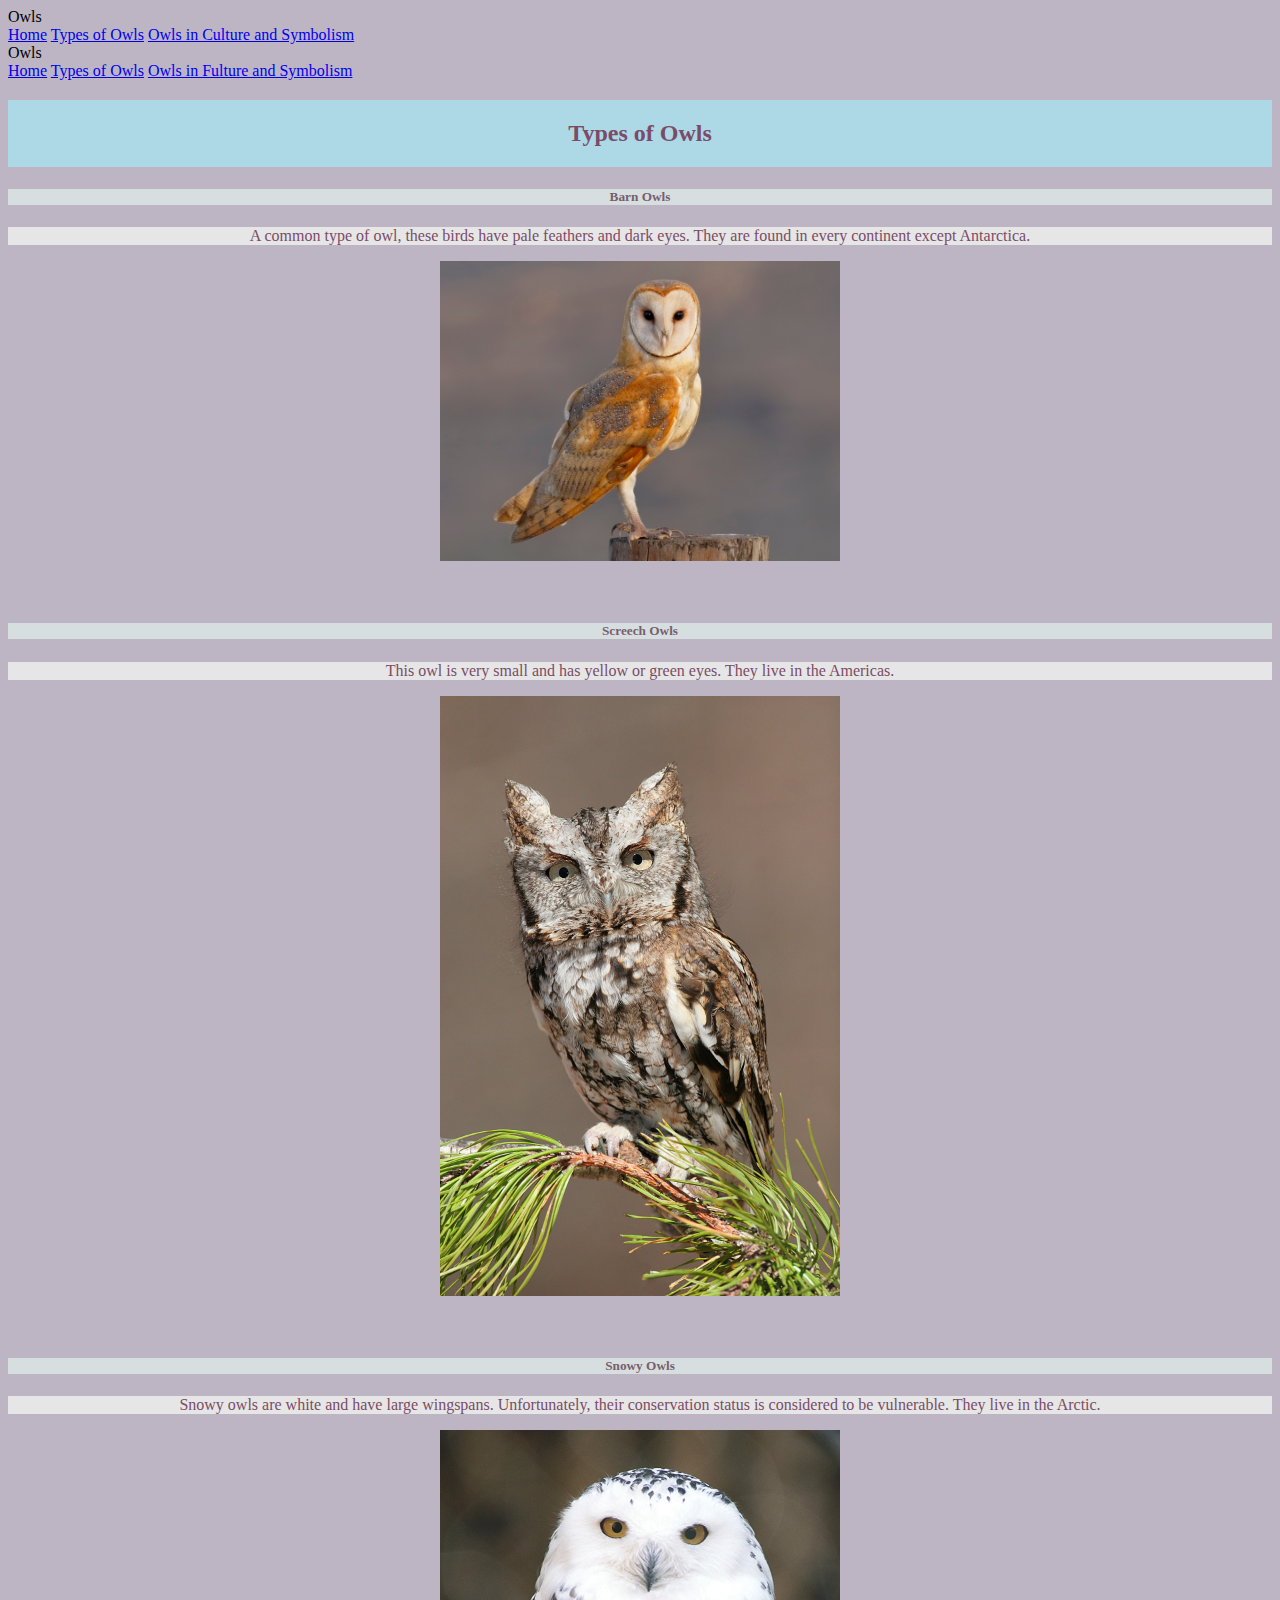
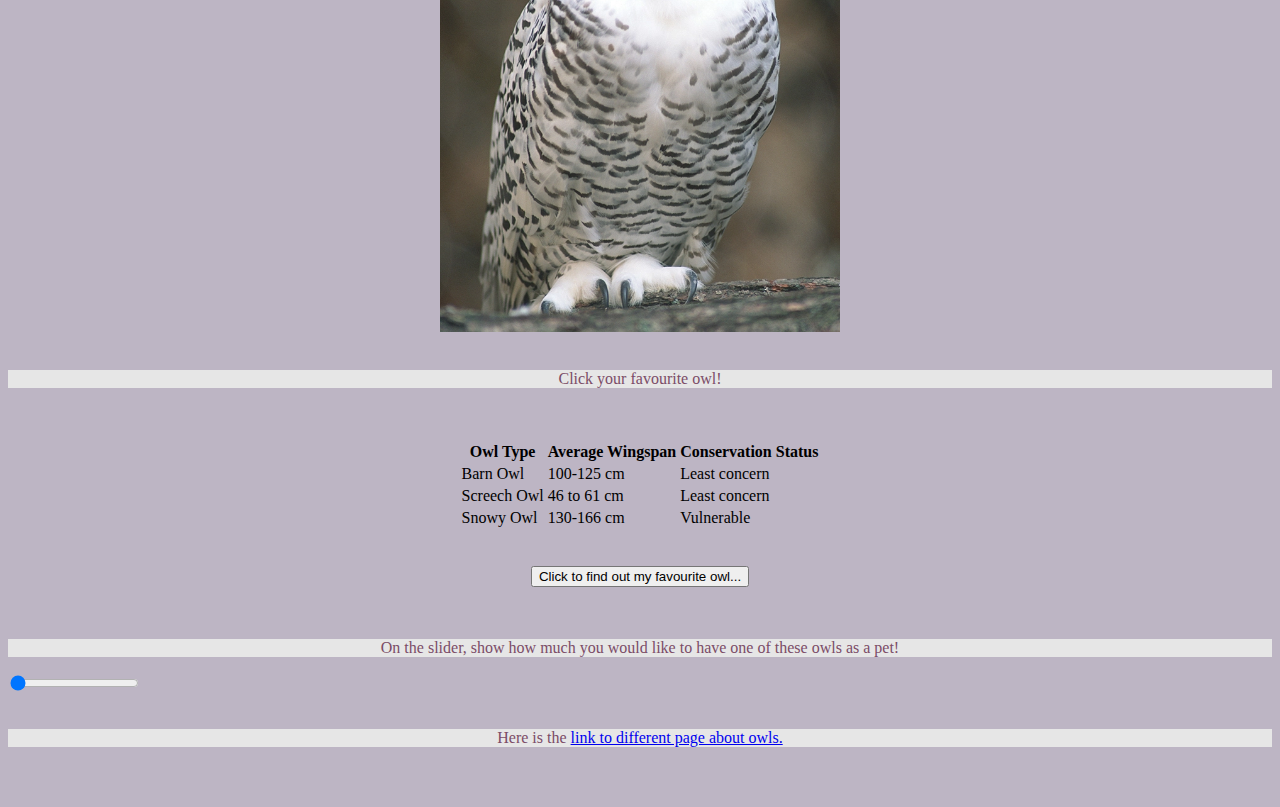
==== index2.html @ 4a733caa "Added back files and folders" ====
<!DOCTYPE html>
<html>
  <head>

    <!-- Meta data -->
    <meta charset="utf-8">
    <meta name="description" content="My Unit 1 Major Assignment">
    <meta name="keywords" content="immaculata, ics2o">
    <meta name="author" content="ZoiaB">
    <meta name="viewport" content="width=device-width, initial-scale=1.0">

    <!-- Stylesheet -->
    <link rel="stylesheet" href="./css/style2.css">

    <!-- Favicon -->
    <link rel="apple-touch-icon" sizes="180x180" href="./fav_index/android-chrome-192x192.png">
    <link rel="icon" type="image/png" sizes="32x32" href="./fav_index/android-chrome-192x192.png">
    <link rel="icon" type="image/png" sizes="16x16" href="./fav_index/android-chrome-192x192.png">
    <link rel="./fav_index/android-chrome-192x192.png" href="./fav_index/android-chrome-192x192.png">

    <!-- Google's MDL Fonts and Colors -->
    <link rel="stylesheet" href="https://fonts.googleapis.com/icon?family=Material+Icons">
    <link rel="stylesheet" href="https://code.getmdl.io/1.3.0/material.blue_grey-indigo.min.css" />

    <!-- MDL Progress Bar with Buffering -->
    <div id="p3" class="mdl-progress mdl-js-progress"></div>
    <script>
  document.querySelector('#p3').addEventListener('mdl-componentupgraded', function() {
    this.MaterialProgress.setProgress(33);
    this.MaterialProgress.setBuffer(87);
      });
    </script>

    <!-- Web page title -->
    <title>Types of Owls</title>
  </head>
  <body>

    <!-- Google's MDL Components -->
    <script defer src="https://code.getmdl.io/1.3.0/material.min.js"></script>

    <!-- JavaScript function -->
    <script>
      function myButtonClicked() {
        alert("My favourite owl is the barn owl!")
      }
    </script>

    <!-- Layout -->
    <div>
      <nav>
      <header class="mdl-layout__header">
        <div class="mdl-layout__header-row">
          <!-- Title -->
          <span class="mdl-layout-title">Owls</span>
          <!-- Add spacer, to align navigation to the right -->
          <div class="mdl-layout-spacer"></div>
          <!-- Navigation. We hide it in small screens. -->
          <nav class="mdl-navigation mdl-layout--large-screen-only">
            <a class="mdl-navigation__link" href="./index.html">Home</a>
            <a class="mdl-navigation__link" href="./index2.html">Types of Owls</a>
            <a class="mdl-navigation__link" href="./index3.html">Owls in Culture and Symbolism</a>
          </nav>
        </div>
      </header>
      <div class="mdl-layout__drawer">
        <span class="mdl-layout-title">Owls</span>
        <nav class="mdl-navigation">
          <a class="mdl-navigation__link" href="./index.html">Home</a>
          <a class="mdl-navigation__link" href="index2.html">Types of Owls</a>
          <a class="mdl-navigation__link" href="./index3.html">Owls in Fulture and Symbolism</a>
        </nav>
      </div>
      </nav>
    </div>
    
    <!-- Container for web page content-->
    <main class = "mdl-layout__content" style = "padding-left:20px; padding-right:20px;"></main>

      <!-- Web page header -->
      <h2>Types of Owls</h2>

      <!-- Barn Owl Text -->
      <h5>Barn Owls</h5>
      <p>A common type of owl, these birds have pale feathers and dark eyes. They are found in every continent except Antarctica.</p>
      
      <!-- Image of Barn Owl--->
      <center>
      <img src="./images/barnowl.jpg" width="400" length="500">
      </center>

      <!-- Screech Owl Text -->
      <br></br>
      <h5>Screech Owls</h5>
      <p>This owl is very small and has yellow or green eyes. They live in the Americas.</p>

      <!-- Image of Screech Owl--->
      <center>
      <img src="./images/screechowl.jpg" width="400" length="500">
      </center>

      <!-- Snowy Owl Text -->
      <br></br>
      <h5>Snowy Owls</h5>
      <p>Snowy owls are white and have large wingspans. Unfortunately, their conservation status is considered to be vulnerable. They live in the Arctic. </p>

      <!-- Image of Snowy Owl--->
      <center>
      <img src="./images/snowyowl.jpg" width="400" length="500">
      <br></br>
      <p>Click your favourite owl!</p>
      </center>
      
      <!-- Table -->
      <br></br>
      <center>
      <table class="mdl-data-table mdl-js-data-table mdl-data-table--selectable mdl-shadow--2dp">
      <thead>
        <tr>
          <th class="mdl-data-table__cell--non-numeric">Owl Type</th>
          <th>Average Wingspan</th>
          <th>Conservation Status</th>
        </tr>
      </thead>
      <tbody>
        <tr>
          <td class="mdl-data-table__cell--non-numeric">Barn Owl</td>
          <td>100-125 cm</td>
          <td>Least concern</td>
        </tr>
        <tr>
          <td class="mdl-data-table__cell--non-numeric">Screech Owl</td>
          <td>46 to 61 cm</td>
          <td>Least concern</td>
        </tr>
        <tr>
          <td class="mdl-data-table__cell--non-numeric">Snowy Owl</td>
          <td>130-166 cm</td>
          <td>Vulnerable</td>
        </tr>
      </tbody>
      </table>
      </center>
      
      <!-- Raised button -->
      <br></br>
      <center>
      <button onclick="myButtonClicked()" class="mdl-button mdl-js-button mdl-button--flat mdl-button--raised">
        Click to find out my favourite owl...
      </button>
      </center>

      <!-- Default Slider -->
      <br></br>
      <p>On the slider, show how much you would like to have one of these owls as a pet!</p>
      <input class="mdl-slider mdl-js-slider" type="range"
  min="0" max="100" value="0" tabindex="0">

      <!-- Links to other web pages -->
      <br><br/>
      <p>Here is the <a href = "https://www.owlresearchinstitute.org/owls-1">link to different page about owls.</a>
      </p>
      <br></br>
    </main>
  </body>
</html>
---- css/style2.css ----
/* Created by: ZoiaB
*Created on: Feb 2023
*This CSS file defines the style for index2.html
*Assign-01-HTML-Website
*/

body {
  background-color: hsl(272, 11%, 74%);
}

h2 {
  background-color: lightblue;
  color: hsl(326, 24%, 39%);
  padding: 20px;
  text-align: center;
}

p {
  background-color: #e6e6e6;
  color: hsl(326, 24%, 39%);
  text-align: center;
}

h5 {
  background-color: #d7dee0;
  color: hsl(325, 12%, 42%);
  text-align: center;
}
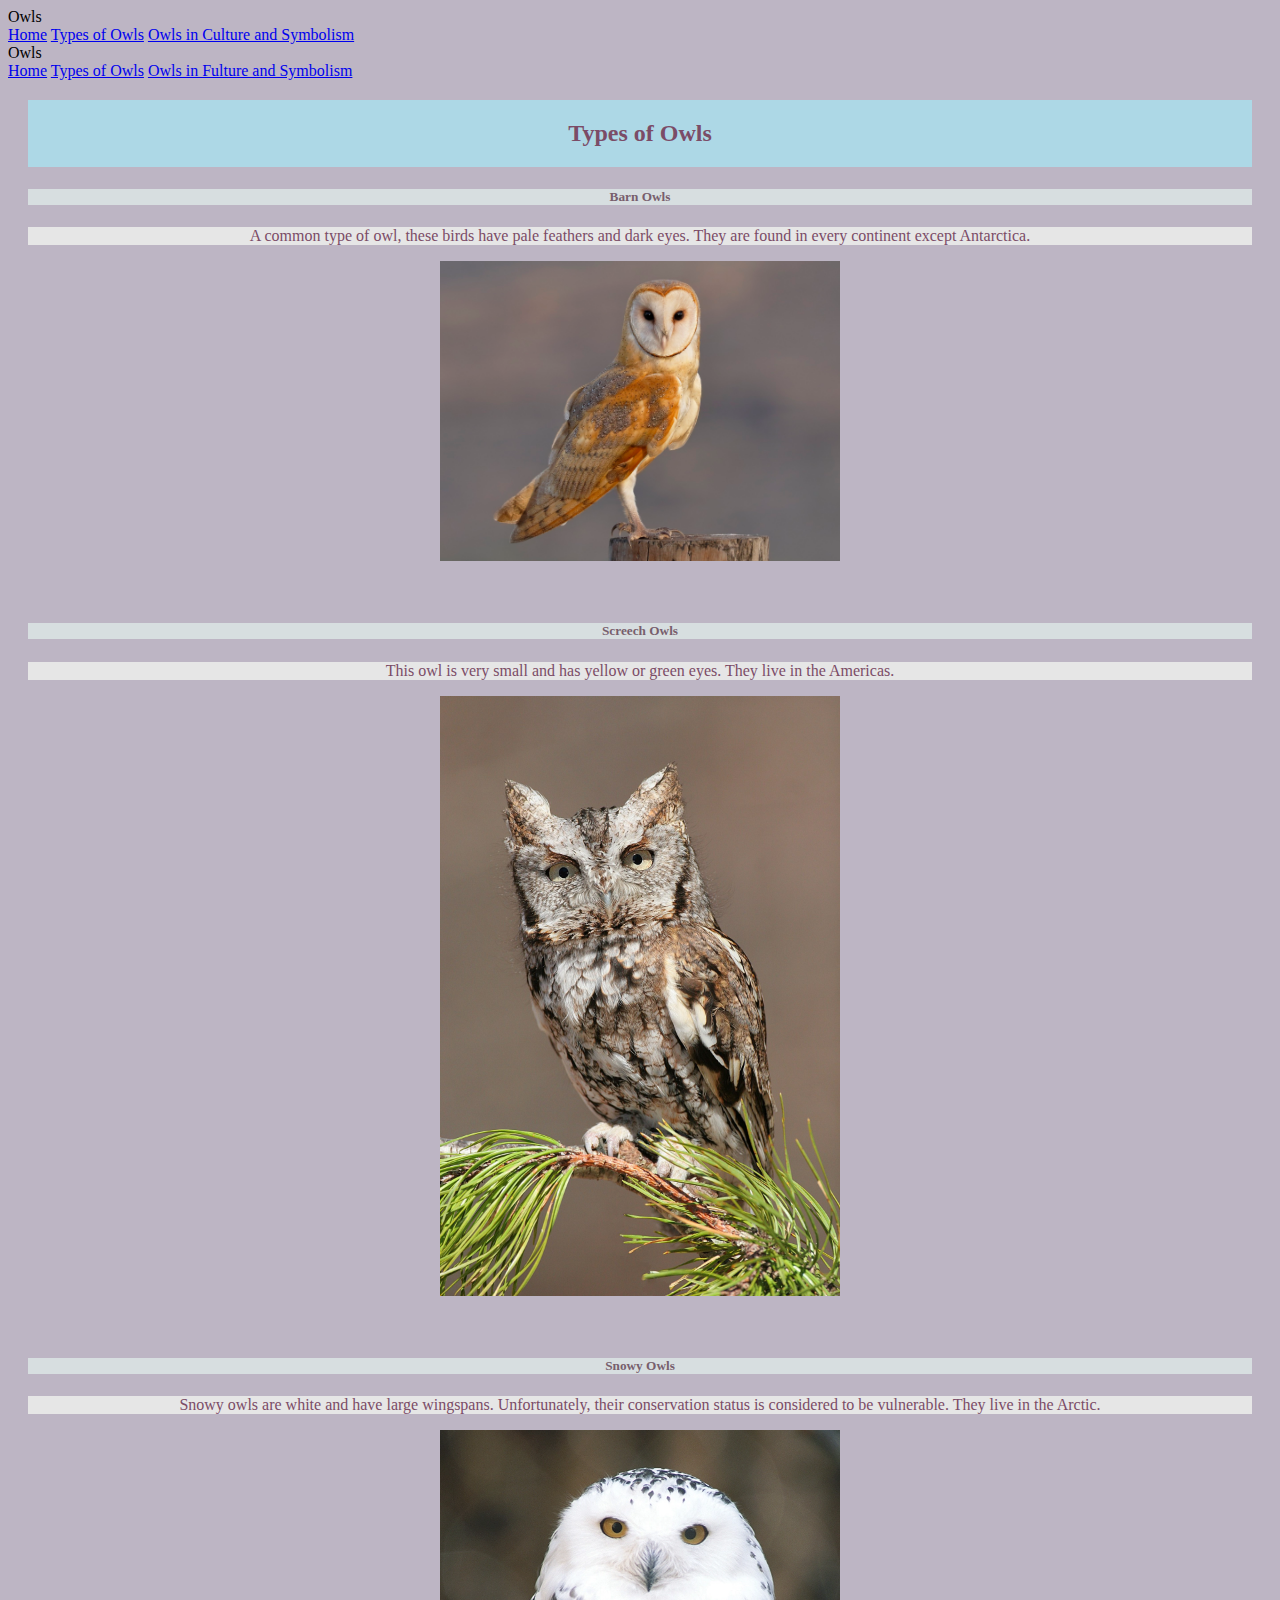
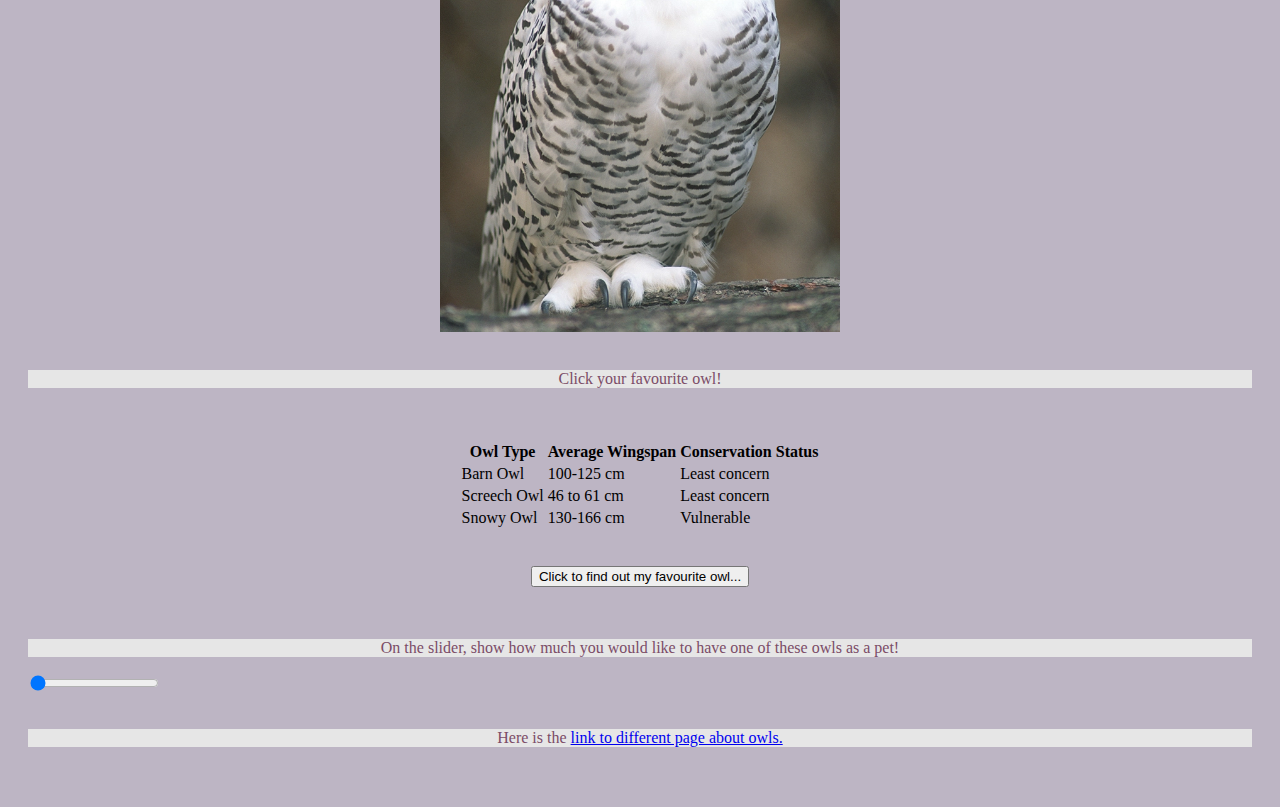
==== commit 786cb56e: "fixed more linter errors" ====
--- a/index2.html
+++ b/index2.html
@@ -75,7 +75,7 @@
     </div>
     
     <!-- Container for web page content-->
-    <main class = "mdl-layout__content" style = "padding-left:20px; padding-right:20px;"></main>
+    <main class = "mdl-layout__content" style = "padding-left:20px; padding-right:20px;">
 
       <!-- Web page header -->
       <h2>Types of Owls</h2>
@@ -86,7 +86,7 @@
       
       <!-- Image of Barn Owl--->
       <center>
-      <img src="./images/barnowl.jpg" width="400" length="500">
+      <img src="./images/barnowl.jpg" width="400" length="500" alt="Barn Owl">
       </center>
 
       <!-- Screech Owl Text -->
@@ -96,7 +96,7 @@
 
       <!-- Image of Screech Owl--->
       <center>
-      <img src="./images/screechowl.jpg" width="400" length="500">
+      <img src="./images/screechowl.jpg" width="400" length="500" alt="Screech Owl">
       </center>
 
       <!-- Snowy Owl Text -->
@@ -106,13 +106,13 @@
 
       <!-- Image of Snowy Owl--->
       <center>
-      <img src="./images/snowyowl.jpg" width="400" length="500">
+      <img src="./images/snowyowl.jpg" width="400" length="500" alt="Snowy Owl">
       <br></br>
       <p>Click your favourite owl!</p>
       </center>
+      <br></br>
       
       <!-- Table -->
-      <br></br>
       <center>
       <table class="mdl-data-table mdl-js-data-table mdl-data-table--selectable mdl-shadow--2dp">
       <thead>
@@ -141,23 +141,23 @@
       </tbody>
       </table>
       </center>
+      <br></br>
       
       <!-- Raised button -->
-      <br></br>
       <center>
       <button onclick="myButtonClicked()" class="mdl-button mdl-js-button mdl-button--flat mdl-button--raised">
         Click to find out my favourite owl...
       </button>
       </center>
+      <br></br>
 
       <!-- Default Slider -->
-      <br></br>
       <p>On the slider, show how much you would like to have one of these owls as a pet!</p>
       <input class="mdl-slider mdl-js-slider" type="range"
   min="0" max="100" value="0" tabindex="0">
+      <br><br/>
 
       <!-- Links to other web pages -->
-      <br><br/>
       <p>Here is the <a href = "https://www.owlresearchinstitute.org/owls-1">link to different page about owls.</a>
       </p>
       <br></br>
--- a/css/style2.css
+++ b/css/style2.css
@@ -5,24 +5,24 @@
 */
 
 body {
-  background-color: hsl(272, 11%, 74%);
+  background-color: hsl(272deg 11% 74%);
 }
 
 h2 {
   background-color: lightblue;
-  color: hsl(326, 24%, 39%);
+  color: hsl(326deg 24% 39%);
   padding: 20px;
   text-align: center;
 }
 
 p {
   background-color: #e6e6e6;
-  color: hsl(326, 24%, 39%);
+  color: hsl(326deg 24% 39%);
   text-align: center;
 }
 
 h5 {
   background-color: #d7dee0;
-  color: hsl(325, 12%, 42%);
+  color: hsl(325deg 12% 42%);
   text-align: center;
 }
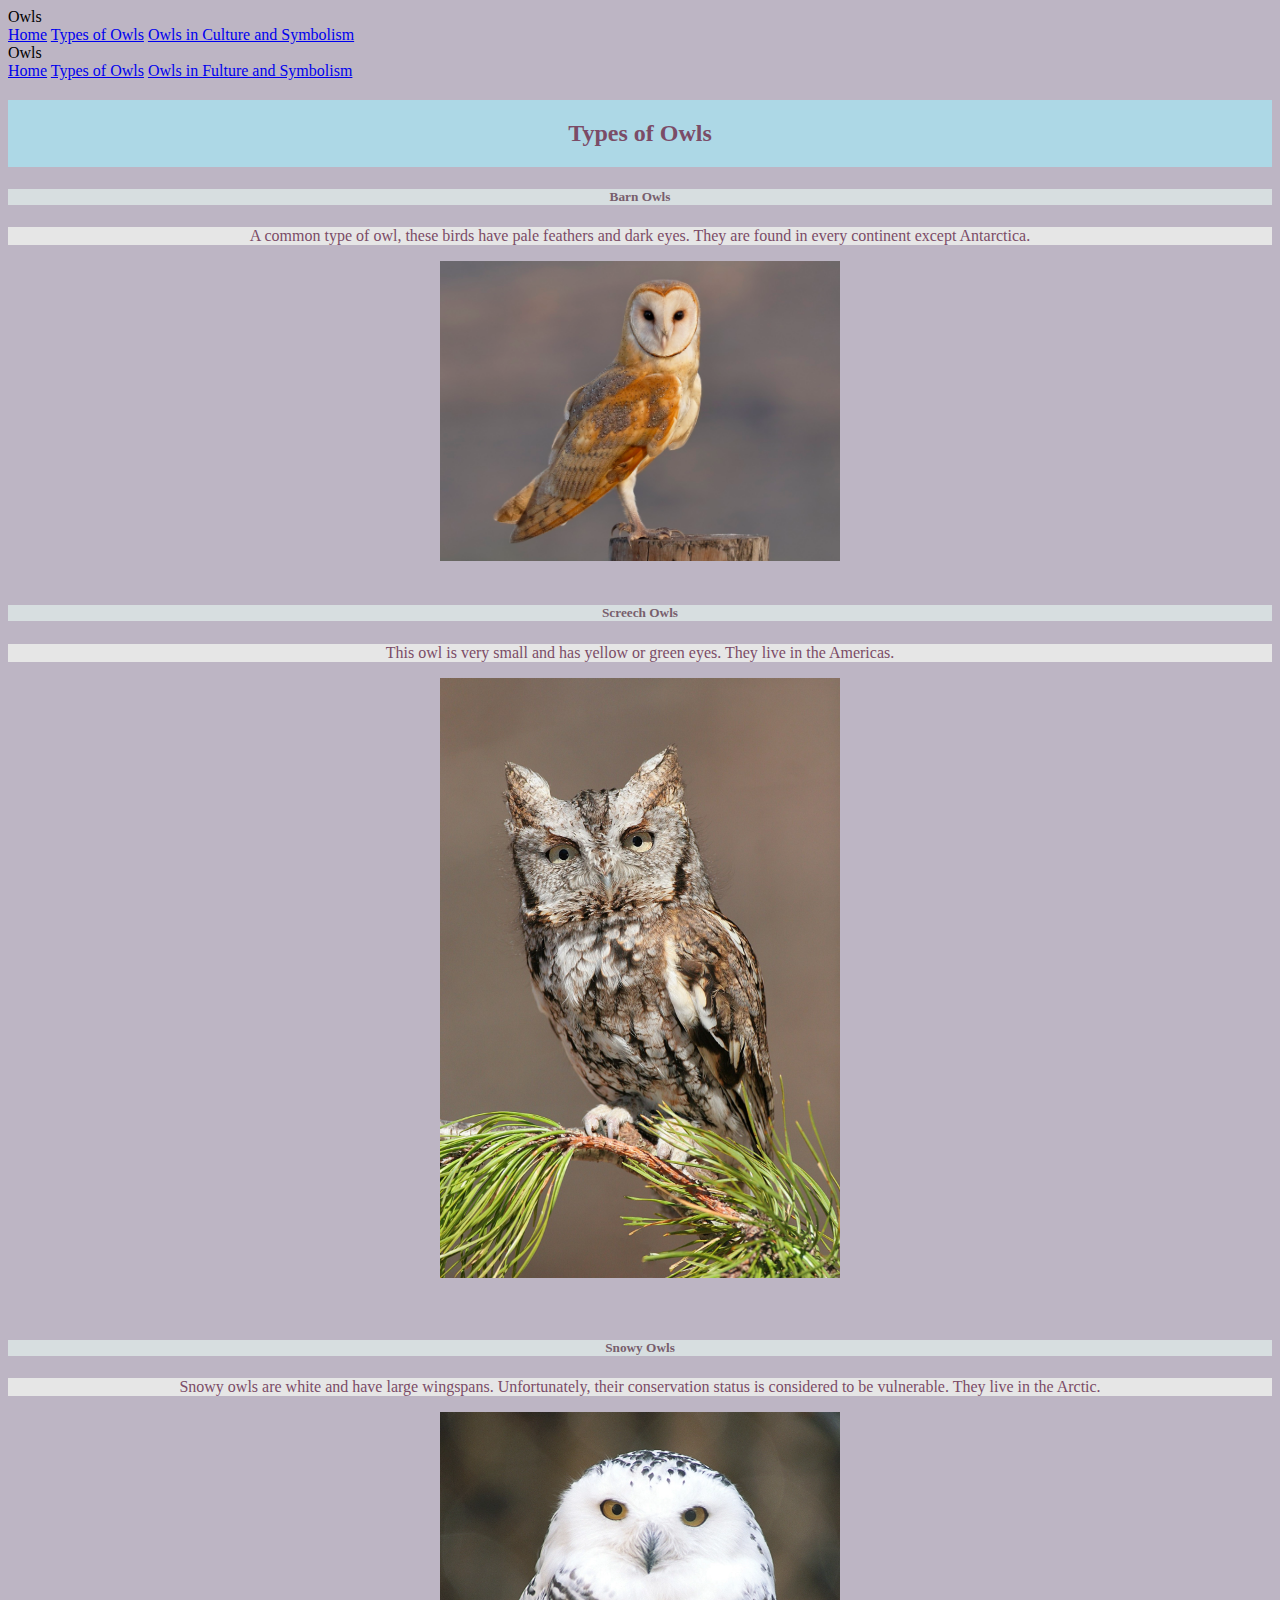
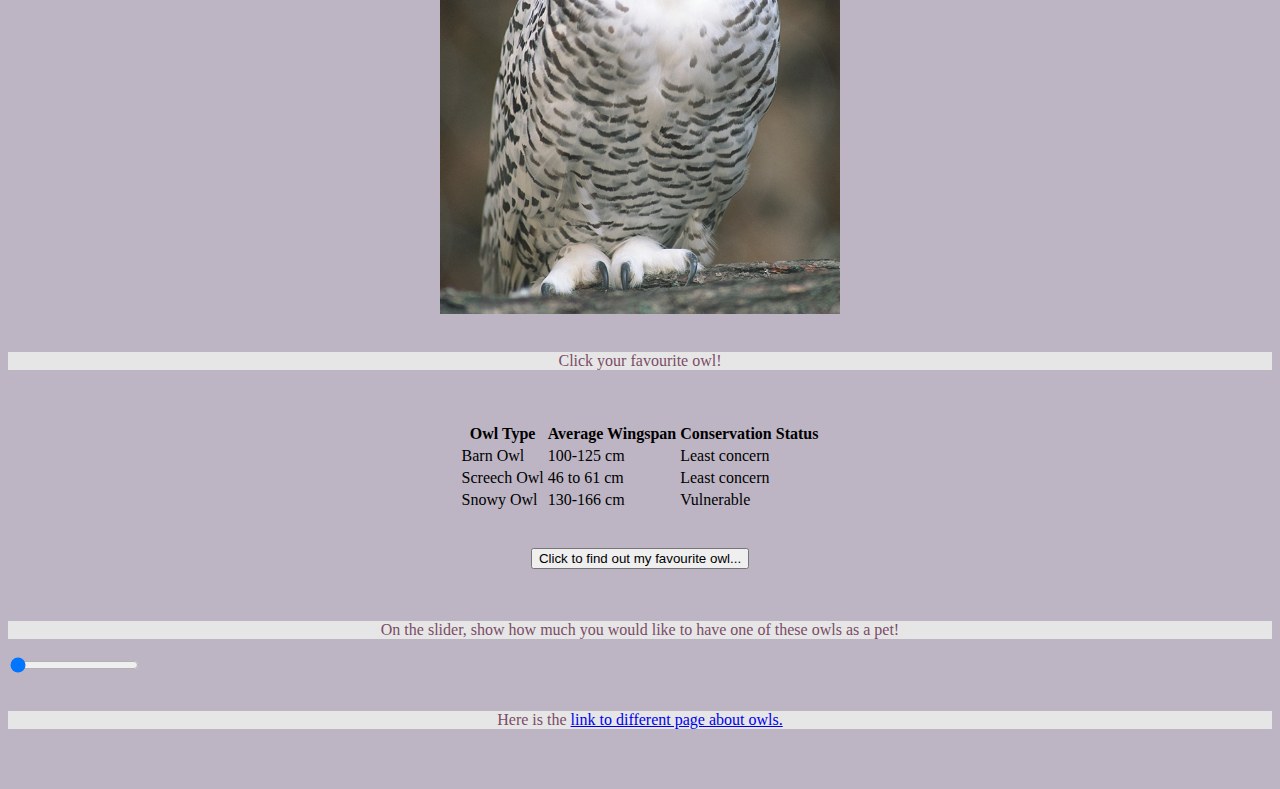
==== commit c104e5f2: "took out closing br" ====
--- a/index2.html
+++ b/index2.html
@@ -36,15 +36,15 @@
   </head>
   <body>
 
-    <!-- Google's MDL Components -->
-    <script defer src="https://code.getmdl.io/1.3.0/material.min.js"></script>
-
-    <!-- JavaScript function -->
+       <!-- JavaScript function -->
     <script>
       function myButtonClicked() {
         alert("My favourite owl is the barn owl!")
       }
     </script>
+    
+    <!-- Google's MDL Components -->
+    <script defer src="https://code.getmdl.io/1.3.0/material.min.js"></script>
 
     <!-- Layout -->
     <div>
@@ -75,7 +75,7 @@
     </div>
     
     <!-- Container for web page content-->
-    <main class = "mdl-layout__content" style = "padding-left:20px; padding-right:20px;">
+    <main class = "mdl-layout__content" style = "padding-left:20px; padding-right:20px;"></main>
 
       <!-- Web page header -->
       <h2>Types of Owls</h2>
@@ -90,7 +90,7 @@
       </center>
 
       <!-- Screech Owl Text -->
-      <br></br>
+      <br>
       <h5>Screech Owls</h5>
       <p>This owl is very small and has yellow or green eyes. They live in the Americas.</p>
 
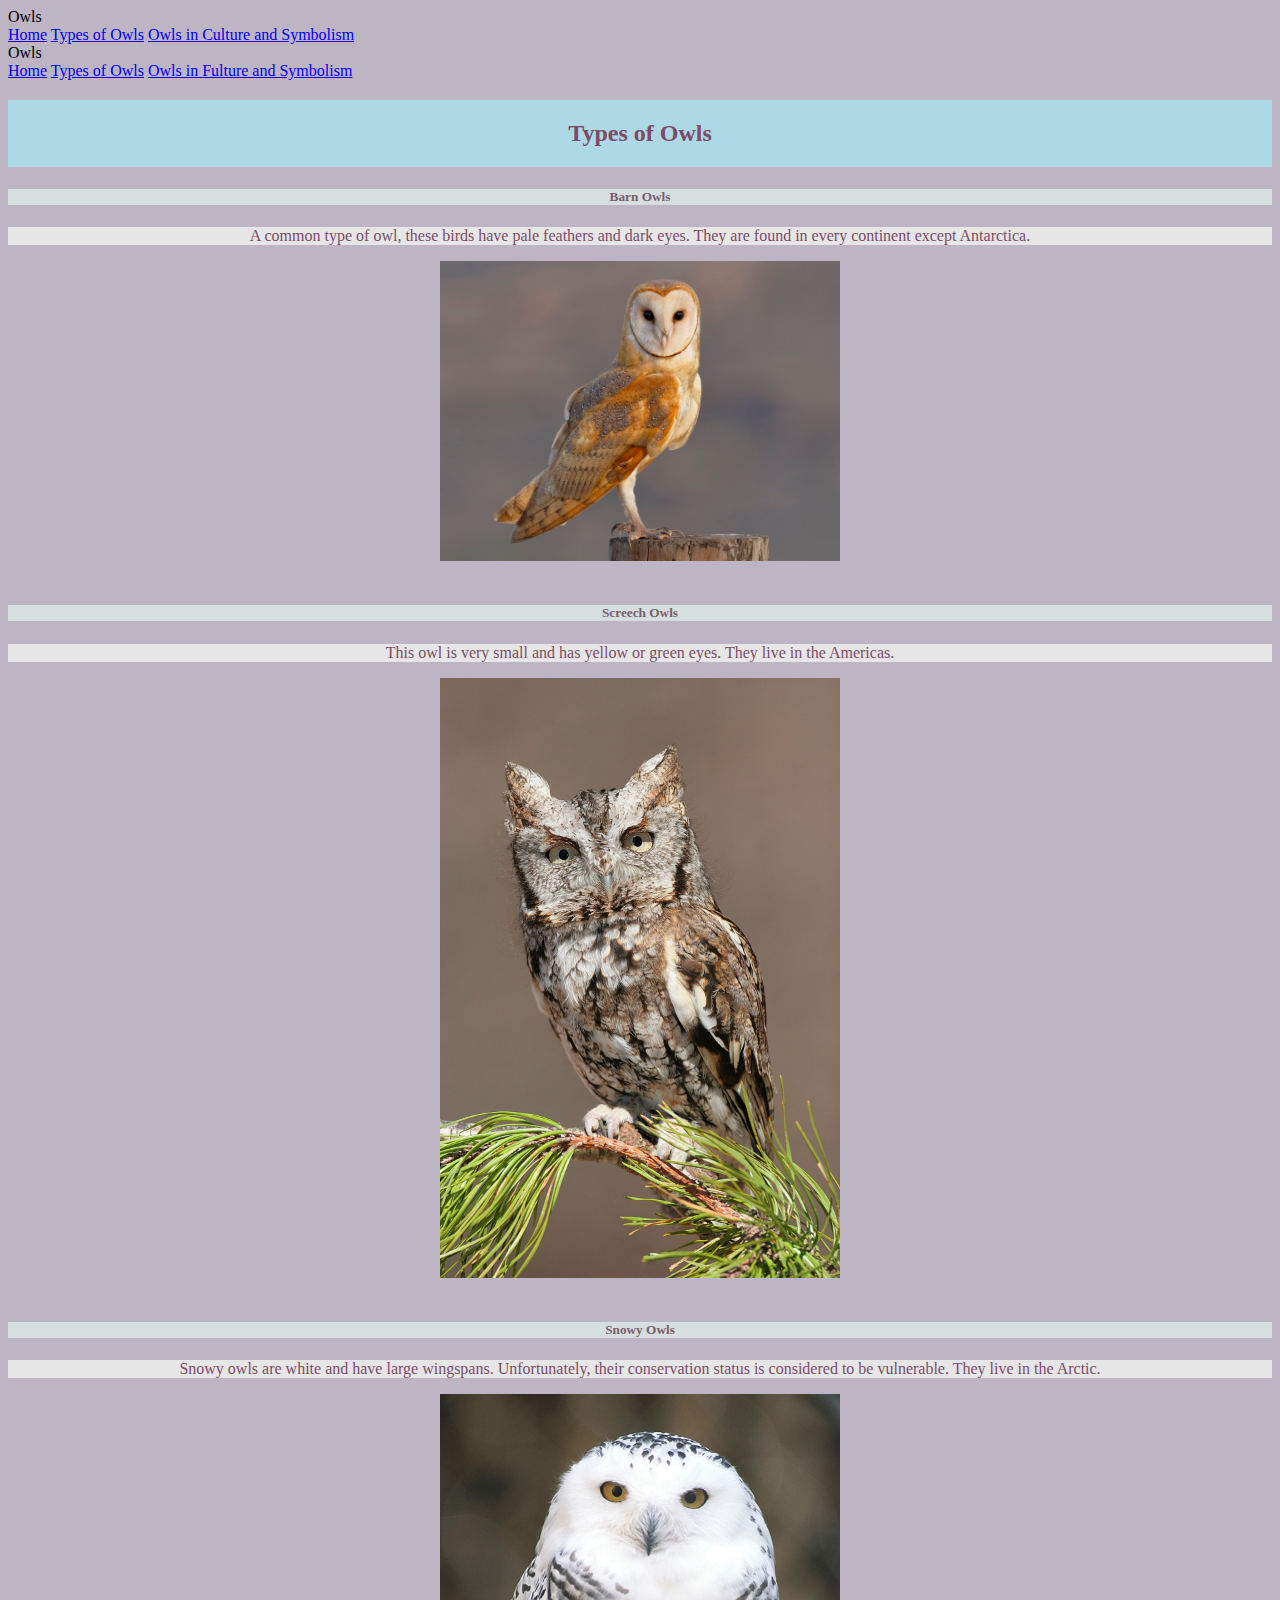
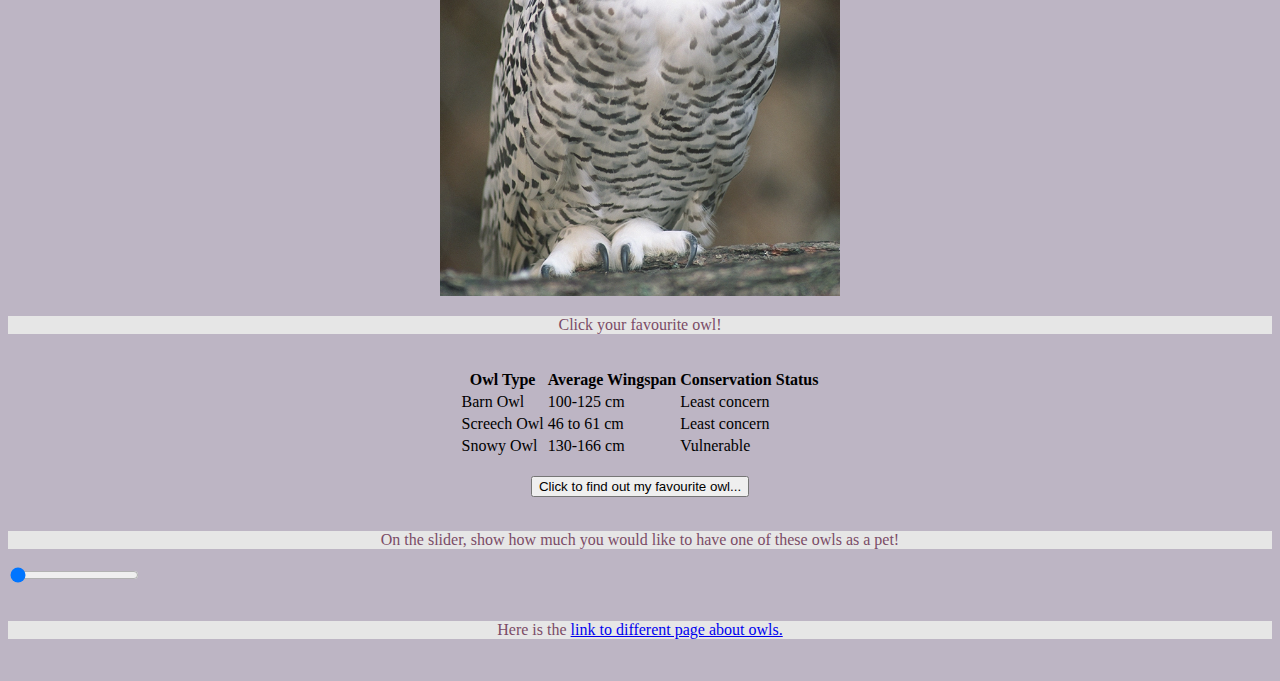
==== commit f14a86f9: "took out all closing br tags" ====
--- a/index2.html
+++ b/index2.html
@@ -100,17 +100,17 @@
       </center>
 
       <!-- Snowy Owl Text -->
-      <br></br>
+      <br>
       <h5>Snowy Owls</h5>
       <p>Snowy owls are white and have large wingspans. Unfortunately, their conservation status is considered to be vulnerable. They live in the Arctic. </p>
 
       <!-- Image of Snowy Owl--->
       <center>
       <img src="./images/snowyowl.jpg" width="400" length="500" alt="Snowy Owl">
-      <br></br>
+      <br>
       <p>Click your favourite owl!</p>
       </center>
-      <br></br>
+      <br>
       
       <!-- Table -->
       <center>
@@ -141,7 +141,7 @@
       </tbody>
       </table>
       </center>
-      <br></br>
+      <br>
       
       <!-- Raised button -->
       <center>
@@ -149,7 +149,7 @@
         Click to find out my favourite owl...
       </button>
       </center>
-      <br></br>
+      <br>
 
       <!-- Default Slider -->
       <p>On the slider, show how much you would like to have one of these owls as a pet!</p>
@@ -160,7 +160,7 @@
       <!-- Links to other web pages -->
       <p>Here is the <a href = "https://www.owlresearchinstitute.org/owls-1">link to different page about owls.</a>
       </p>
-      <br></br>
+      <br>
     </main>
   </body>
 </html>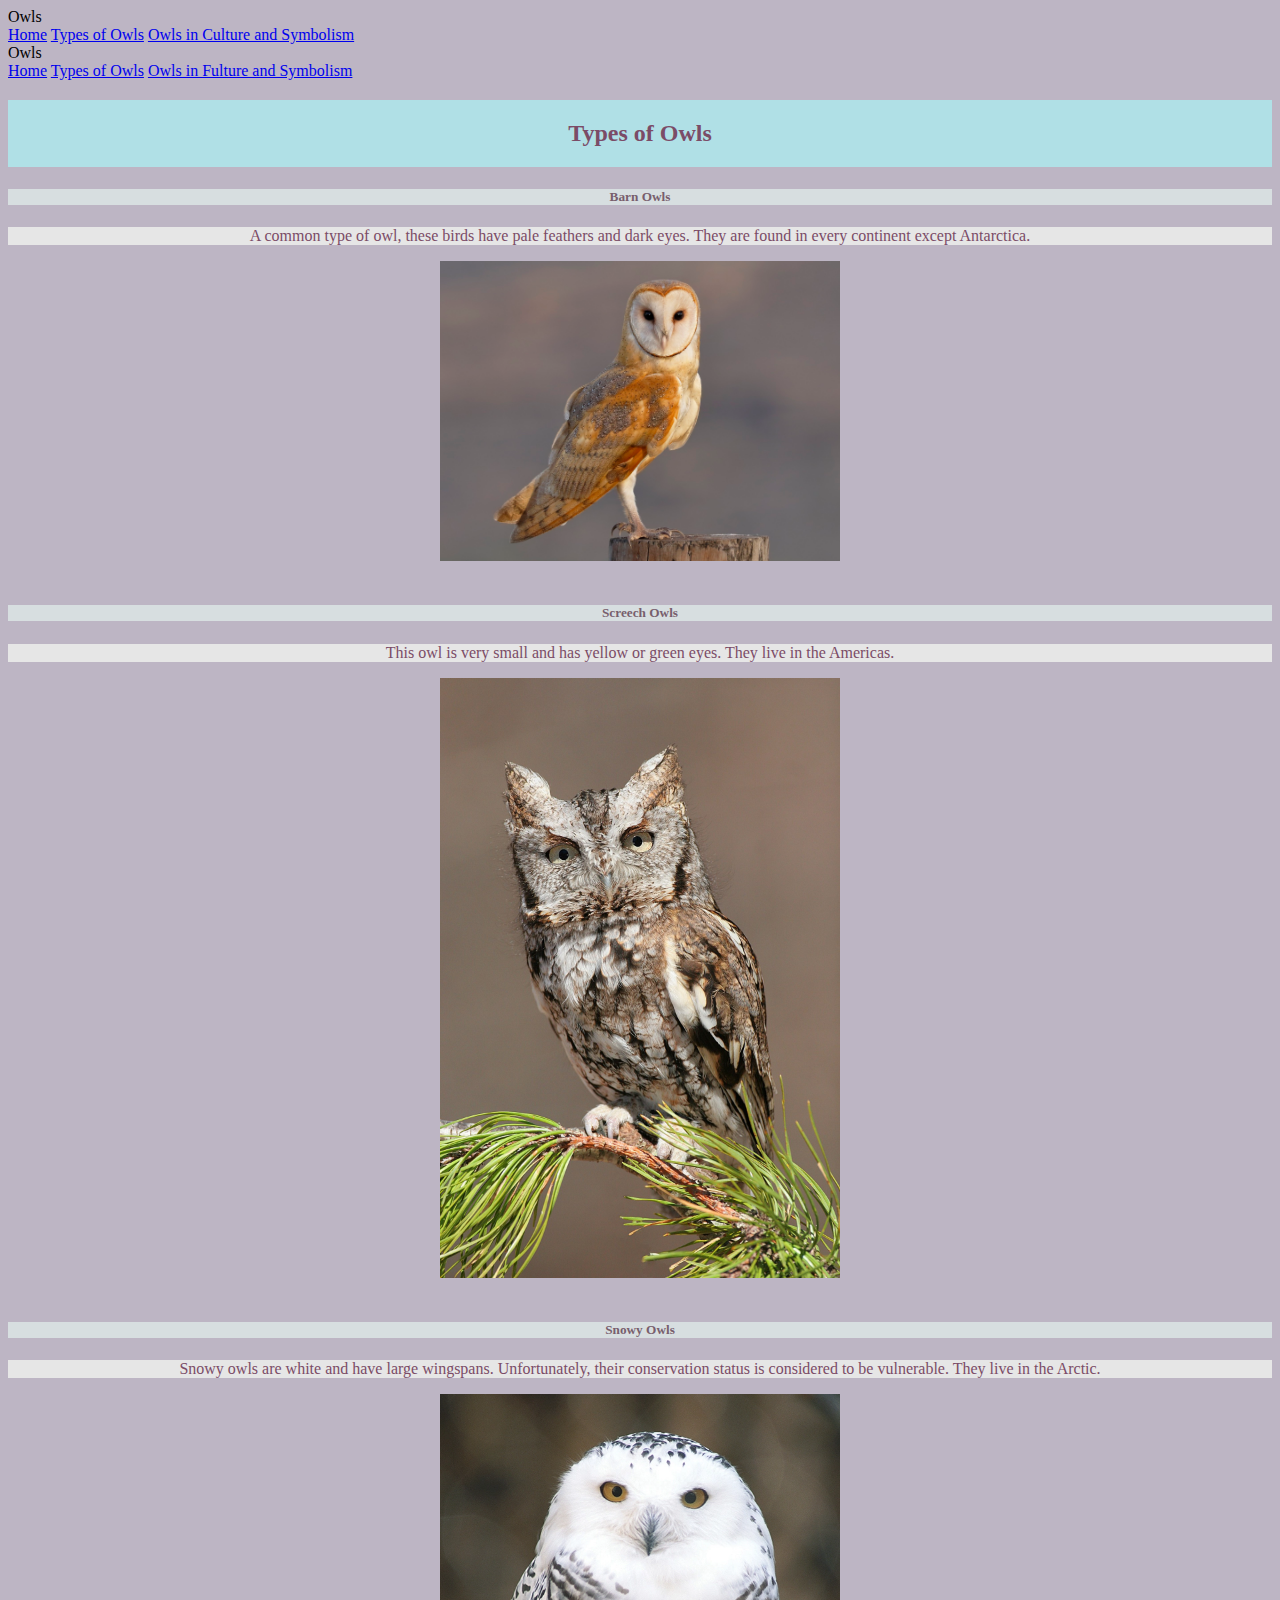
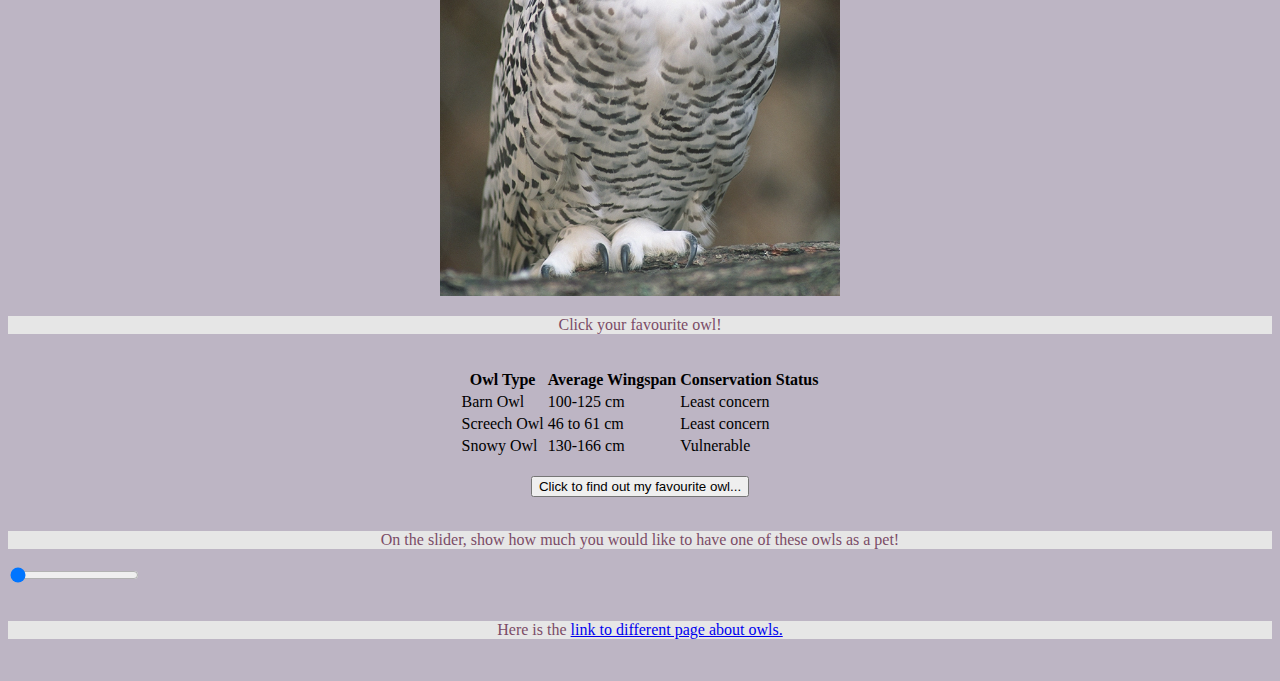
==== commit bbfe7445: "Fixed linter errors" ====
--- a/index2.html
+++ b/index2.html
@@ -22,6 +22,11 @@
     <link rel="stylesheet" href="https://fonts.googleapis.com/icon?family=Material+Icons">
     <link rel="stylesheet" href="https://code.getmdl.io/1.3.0/material.blue_grey-indigo.min.css" />
 
+    <!-- Web page title -->
+    <title>Types of Owls</title>
+  </head>
+  <body>
+
     <!-- MDL Progress Bar with Buffering -->
     <div id="p3" class="mdl-progress mdl-js-progress"></div>
     <script>
@@ -30,11 +35,6 @@
     this.MaterialProgress.setBuffer(87);
       });
     </script>
-
-    <!-- Web page title -->
-    <title>Types of Owls</title>
-  </head>
-  <body>
 
        <!-- JavaScript function -->
     <script>
@@ -161,6 +161,5 @@
       <p>Here is the <a href = "https://www.owlresearchinstitute.org/owls-1">link to different page about owls.</a>
       </p>
       <br>
-    </main>
   </body>
 </html>--- a/css/style2.css
+++ b/css/style2.css
@@ -9,7 +9,7 @@
 }
 
 h2 {
-  background-color: lightblue;
+  background-color: powderblue;
   color: hsl(326deg 24% 39%);
   padding: 20px;
   text-align: center;
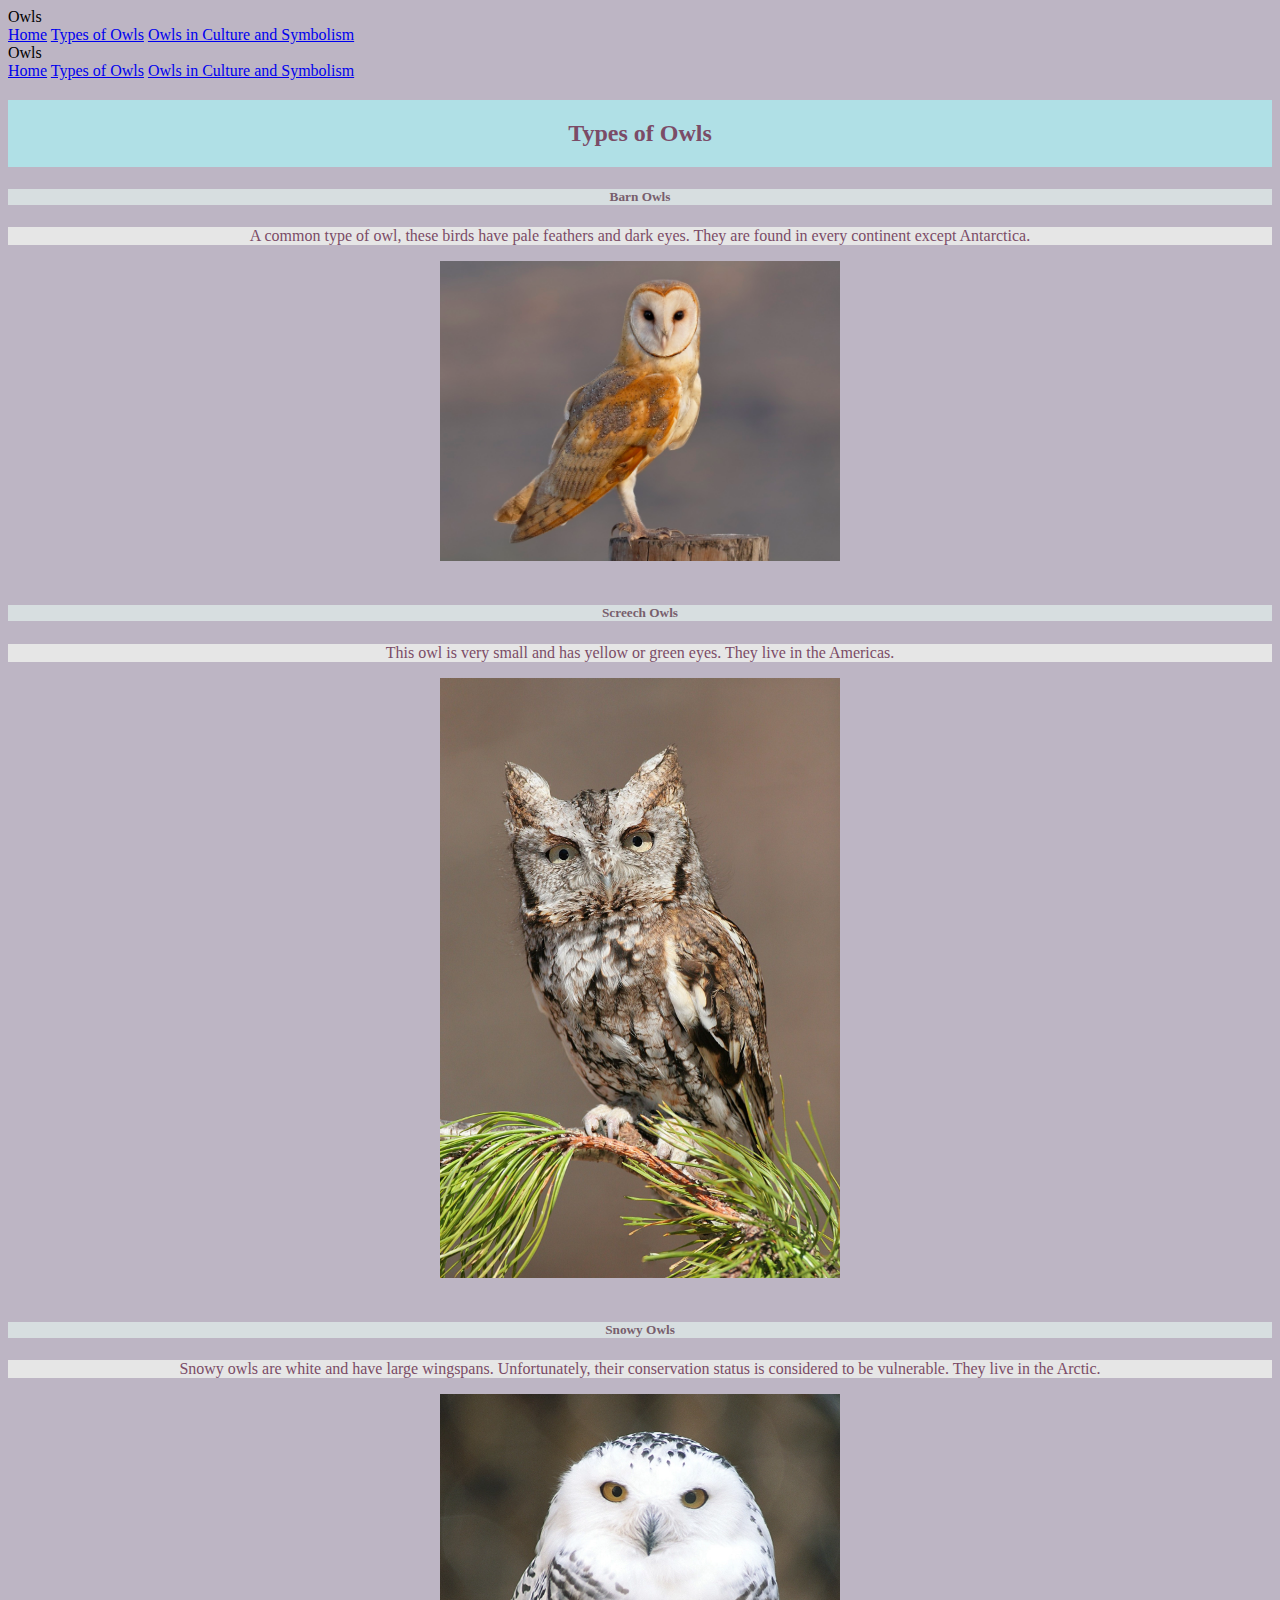
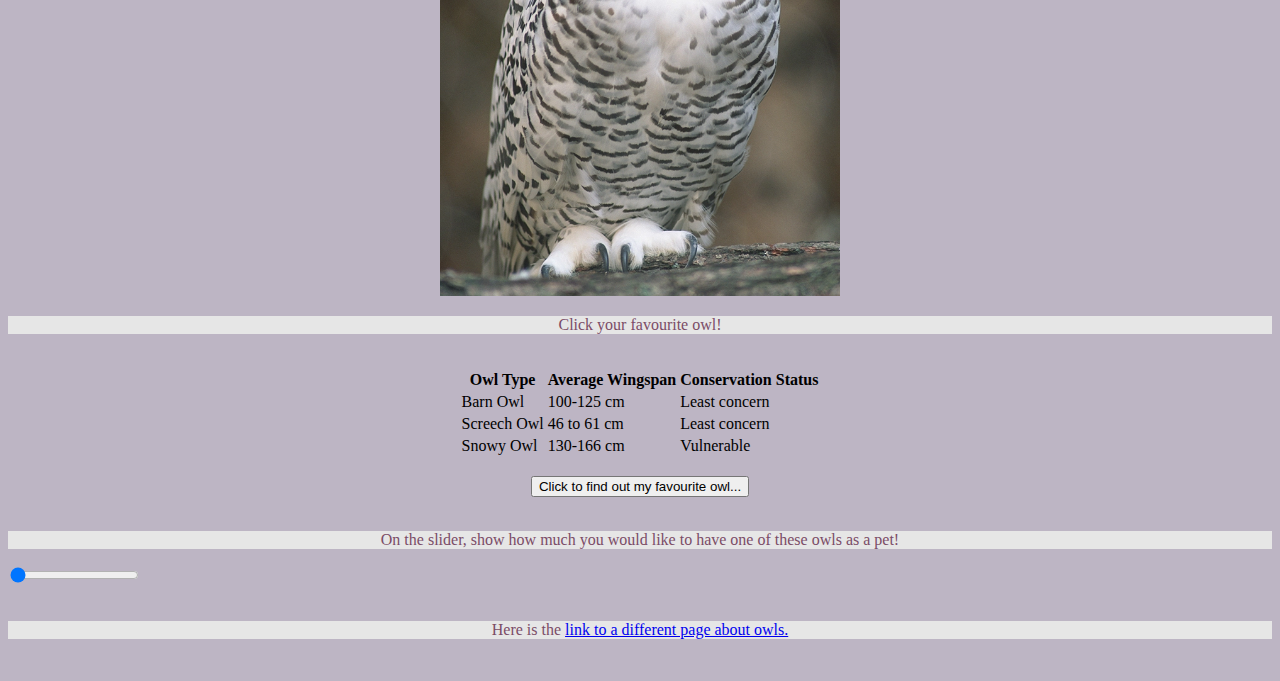
==== commit a296d47b: "Fixed spelling mistakes" ====
--- a/index2.html
+++ b/index2.html
@@ -68,7 +68,7 @@
         <nav class="mdl-navigation">
           <a class="mdl-navigation__link" href="./index.html">Home</a>
           <a class="mdl-navigation__link" href="index2.html">Types of Owls</a>
-          <a class="mdl-navigation__link" href="./index3.html">Owls in Fulture and Symbolism</a>
+          <a class="mdl-navigation__link" href="./index3.html">Owls in Culture and Symbolism</a>
         </nav>
       </div>
       </nav>
@@ -158,7 +158,7 @@
       <br><br/>
 
       <!-- Links to other web pages -->
-      <p>Here is the <a href = "https://www.owlresearchinstitute.org/owls-1">link to different page about owls.</a>
+      <p>Here is the <a href = "https://www.owlresearchinstitute.org/owls-1">link to a different page about owls.</a>
       </p>
       <br>
   </body>
